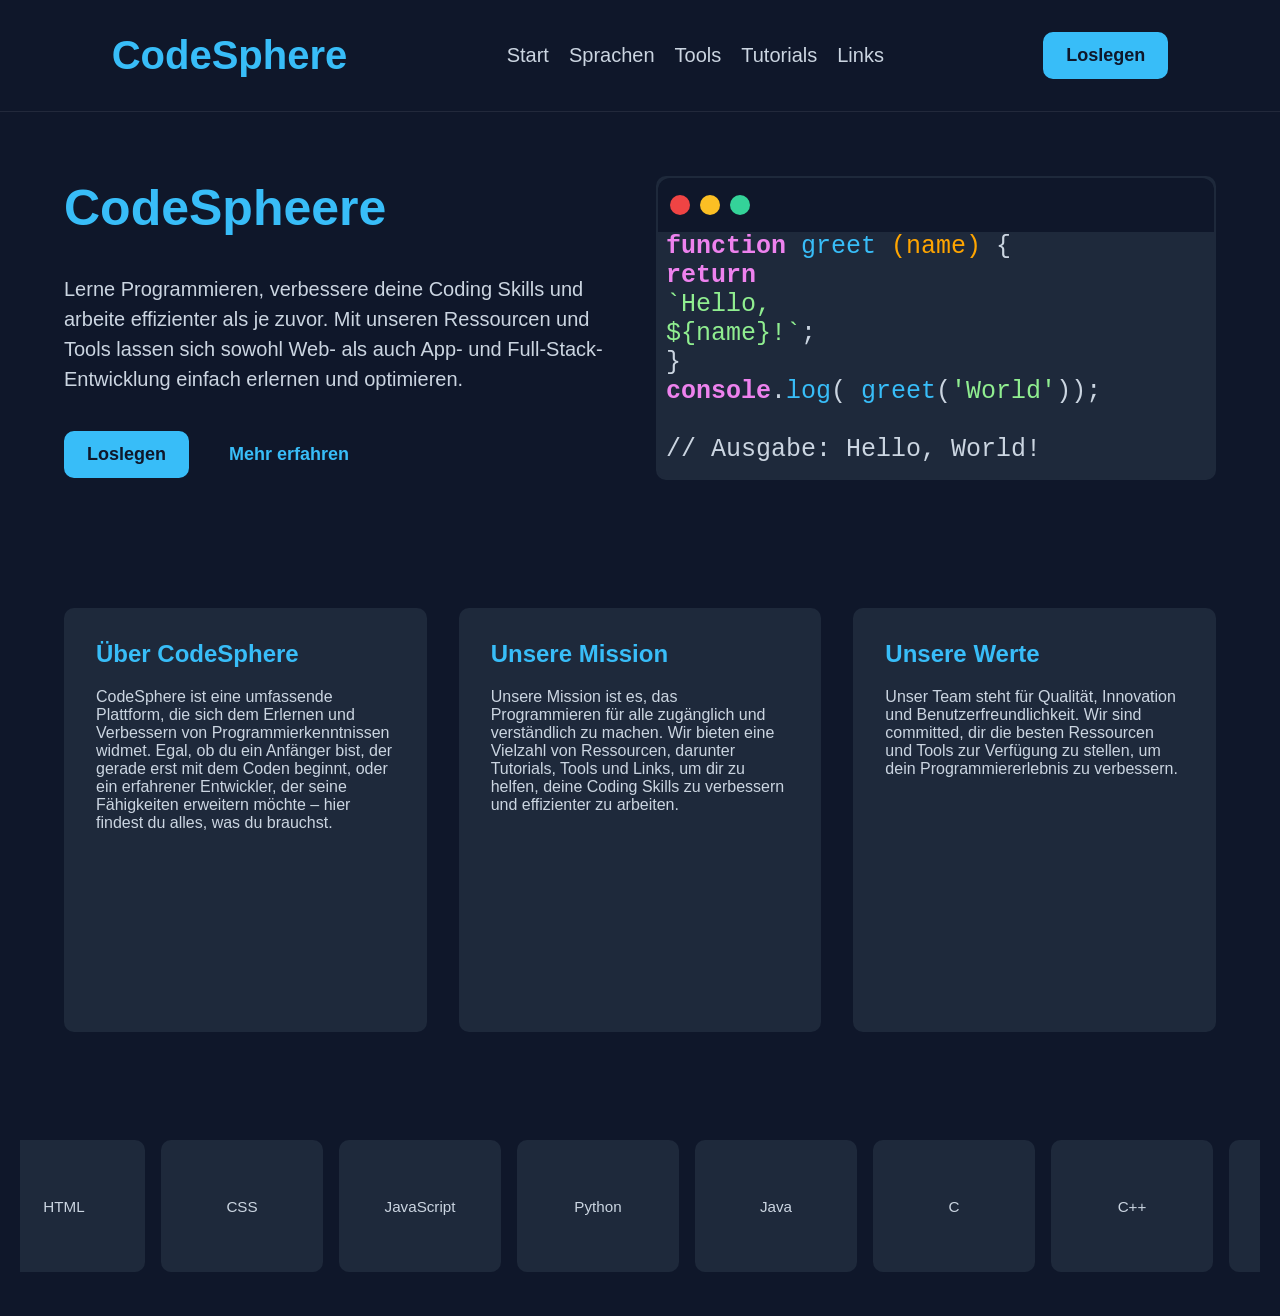
==== Codesphere/Index.html @ 3e746c72 "added lang" ====
<!doctype html>
<html lang="de">
  <head>
    <meta charset="UTF-8" />
    <meta name="viewport" content="width=device-width, initial-scale=1.0" />
    <title>CodeSphere</title>
    <link rel="stylesheet" href="Style.css" />
  </head>
  <body>
    <header>
      <div class="logo">CodeSphere</div>
      <nav class="header-nav">
        <a href="#" class="header-a">Start</a>
        <a href="#" class="header-a">Sprachen</a>
        <a href="#" class="header-a">Tools</a>
        <a href="#" class="header-a">Tutorials</a>
        <a href="#" class="header-a">Links</a>
      </nav>
      <button class="header-btn btn-primary">Loslegen</button>
    </header>
    <main>
      <section class="hero">
        <div class="hero-h">CodeSpheere</div>
        <div class="hero-txt">
          Lerne Programmieren, verbessere deine Coding Skills und arbeite
          effizienter als je zuvor. Mit unseren Ressourcen und Tools lassen sich
          sowohl Web- als auch App- und Full-Stack-Entwicklung einfach erlernen
          und optimieren.
        </div>
        <div class="hero-btns">
          <button class="btn-primary">Loslegen</button>
          <button class="btn-secondary">Mehr erfahren</button>
        </div>
        <div class="hero-code">
          <div id="code-mac">
            <div class="mac-close"></div>
            <div class="mac-minimize"></div>
            <div class="mac-maximize"></div>
          </div>
          <div id="code-bsp">
            <div class="code-line">
              <span class="code-keyword">function </span>
              <span class="code-function">greet</span>
              <span class="code-params">(name)</span> &#123;
            </div>
            <div class="code-line code-indent">
              <span class="code-keyword">return</span>
              <span class="code-string">`Hello, ${name}!`</span>;
            </div>
            <div class="code-line">&#125;</div>
            <div class="code-line">
              <span class="code-keyword">console</span>.<span
                class="code-function"
                >log</span
              >( <span class="code-function">greet</span>(<span
                class="code-string"
                >'World'</span
              >));
            </div>
            <br />
            <div class="code-line">
              <span class="code-comment">// Ausgabe: Hello, World!</span>
            </div>
          </div>
        </div>
      </section>
      <section class="About">
        <div class="card">
          <h2>Über CodeSphere</h2>
          <p>
            CodeSphere ist eine umfassende Plattform, die sich dem Erlernen und
            Verbessern von Programmierkenntnissen widmet. Egal, ob du ein
            Anfänger bist, der gerade erst mit dem Coden beginnt, oder ein
            erfahrener Entwickler, der seine Fähigkeiten erweitern möchte – hier
            findest du alles, was du brauchst.
          </p>
        </div>
        <div class="card">
          <h2>Unsere Mission</h2>
          <p>
            Unsere Mission ist es, das Programmieren für alle zugänglich und
            verständlich zu machen. Wir bieten eine Vielzahl von Ressourcen,
            darunter Tutorials, Tools und Links, um dir zu helfen, deine Coding
            Skills zu verbessern und effizienter zu arbeiten.
          </p>
        </div>
        <div class="card">
          <h2>Unsere Werte</h2>
          <p>
            Unser Team steht für Qualität, Innovation und
            Benutzerfreundlichkeit. Wir sind committed, dir die besten
            Ressourcen und Tools zur Verfügung zu stellen, um dein
            Programmiererlebnis zu verbessern.
          </p>
        </div>
      </section>
      <section class="Sprachen">
        <div class="scroller">
          <div class="lang-cards">
            <div class="language-card">HTML</div>
            <div class="language-card">CSS</div>
            <div class="language-card">JavaScript</div>
            <div class="language-card">Python</div>
            <div class="language-card">Java</div>
            <div class="language-card">C</div>
            <div class="language-card">C++</div>
            <div class="language-card">C#</div>
          </div>
          <div class="scroll">
            <div class="scroll-indicator"></div>
            <div class="scroll-indicator"></div>
            <div class="scroll-indicator"></div>
            <div class="scroll-indicator"></div>
            <div class="scroll-indicator"></div>
          </div>
        </div>
      </section>
      <section class="Tools"></section>
      <section class="Tutorials"></section>
      <section class="Links"></section>
    </main>
    <script src="Script.js"></script>
  </body>
</html>
---- Codesphere/Style.css ----
body {
  background-color: #0f172a;
  font-family: Arial, Helvetica, sans-serif;
  margin: 0;
  padding: 0;
}

header {
  padding: 2rem;
  display: flex;
  flex-direction: row;
  justify-content: space-around;
  align-items: center;
  border-bottom: 1px solid #22293b;
}

button {
  cursor: pointer;
}

.logo {
  color: #38bdf8;
  font-size: 40px;
  font-weight: bold;
}
nav {
  display: flex;
  gap: 20px;
}
nav a {
  color: #cbd5e1;
  text-decoration: none;
  font-size: 20px;
  transition: 0.3s ease;
  font-weight: 500;
}

.btn-primary {
  padding: 10px 20px;
  border-radius: 10px;
  border: none;
  background-color: #38bdf8;
  color: #0f172a;
  font-weight: 700;
  font-size: large;
  transition: all 0.3s ease-in-out;
  border: 3px solid #38bdf8;
}

.btn-secondary {
  padding: 10px 20px;
  border-radius: 10px;
  border: none;
  background-color: transparent;
  color: #38bdf8;
  font-weight: 700;
  font-size: large;
  transition: all 0.3s ease-in-out;
}

nav a:hover {
  color: #38bdf8;
}

.header-btn:hover {
  transform: scale(1.1);
  font-size: 110%;
}

.hero {
  display: grid;
  grid-template:
    "hero-h hero-code" auto
    "hero-txt hero-code" auto
    "hero-btns hero-code" auto / 1fr 1fr;
  gap: 2rem;
  padding: 4rem;
  align-items: center;
}

.hero-h {
  grid-area: hero-h;
  color: #38bdf8;
  font-size: 50px;
  font-weight: bold;
}
.hero-txt {
  grid-area: hero-txt;
  color: #cbd5e1;
  font-size: 20px;
  line-height: 1.5;
}
.hero-btns {
  grid-area: hero-btns;
  display: flex;
  gap: 20px;
}
.hero-btns .btn-primary:hover {
  background-color: transparent;
  color: #38bdf8;
  transform: scale(1.1);
  border: 3px solid #38bdf8;
}
.hero-btns .btn-secondary:hover {
  transform: scale(1.1);
}
.hero-code {
  grid-area: hero-code;
  background-color: #1e293b;
  border-radius: 10px;
  height: 300px;
}

.hero-code {
  border: 2px solid #1e293b;
  color: #cbd5e1;
  font-family: "Courier New", Courier, monospace;
  font-size: 25px;
}

#code-mac {
  width: 100%;
  height: 18%;
  background-color: #0f172a;
  border-radius: 10px;
  border-top-left-radius: 12px;
  border-top-right-radius: 12px;
  border-bottom-left-radius: 0;
  border-bottom-right-radius: 0;
  display: flex;
  align-items: center;
}
.mac-close,
.mac-minimize,
.mac-maximize {
  width: 20px;
  height: 20px;
  border-radius: 50%;
  display: inline-block;
  margin: 5px;
}

.mac-close {
  margin-left: 12px;
  background-color: #ef4444;
}
.mac-minimize {
  background-color: #fbbf24;
}
.mac-maximize {
  background-color: #34d399;
}

.code-bsp {
  color: #cbd5e1;
  font-family: "Courier New", Courier, monospace;
  font-size: 25px;
}

.code-line {
  display: block;
  margin-left: 8px;
}
.code-keyword {
  color: violet;
  font-weight: bold;
}
.code-function {
  color: #38bdf8;
}
.code-params {
  color: orange;
}
.code-string {
  color: lightgreen;
}
.code-indent {
  display: inline-block;
  width: 20px;
}

@media (max-width: 768px) {
  .hero {
    grid-template:
      "hero-h" auto
      "hero-txt" auto
      "hero-code" auto
      "hero-btns" auto / 1fr;
  }
}

.About {
  display: flex;
  flex-direction: row;
  gap: 2rem;
  padding: 4rem;
  justify-content: center;
}
.card {
  background-color: #1e293b;
  border-radius: 10px;
  padding: 2rem;
  width: 300px;
  color: #cbd5e1;
  height: 40vh;
}

.card h2 {
  color: #38bdf8;
  margin-top: 0;
}

.scroller {
  display: flex;
  margin: 20px;
  flex-direction: column;
}

.lang-cards {
  display: flex;
  gap: 1rem;
  overflow-x: auto;
  padding: 1.5rem 2rem;
  flex-shrink: 0;
  flex-grow: 0;
  align-items: center;
  scroll-behavior: smooth;
  scrollbar-width: none;
  -ms-overflow-style: none;
}

.lang-cards::-webkit-scrollbar {
  display: none;
}

.language-card {
  background-color: #1e293b;
  border-radius: 10px;
  padding: 1rem;
  min-width: 130px;
  width: 130px;
  height: 100px;
  color: #cbd5e1;
  display: flex;
  align-items: center;
  justify-content: center;
  text-align: center;
  font-size: 0.95rem;
}

.language-card:hover {
  background-color: #38bdf8;
  color: #0f172a;
  transform: scale(1.05);
  transition: all 0.3s ease-in-out;
}

.language-card:hover {
  background-color: #38bdf8;
  color: #0f172a;
  transform: scale(1.1);
  transition: all 0.3s ease-in-out;
}
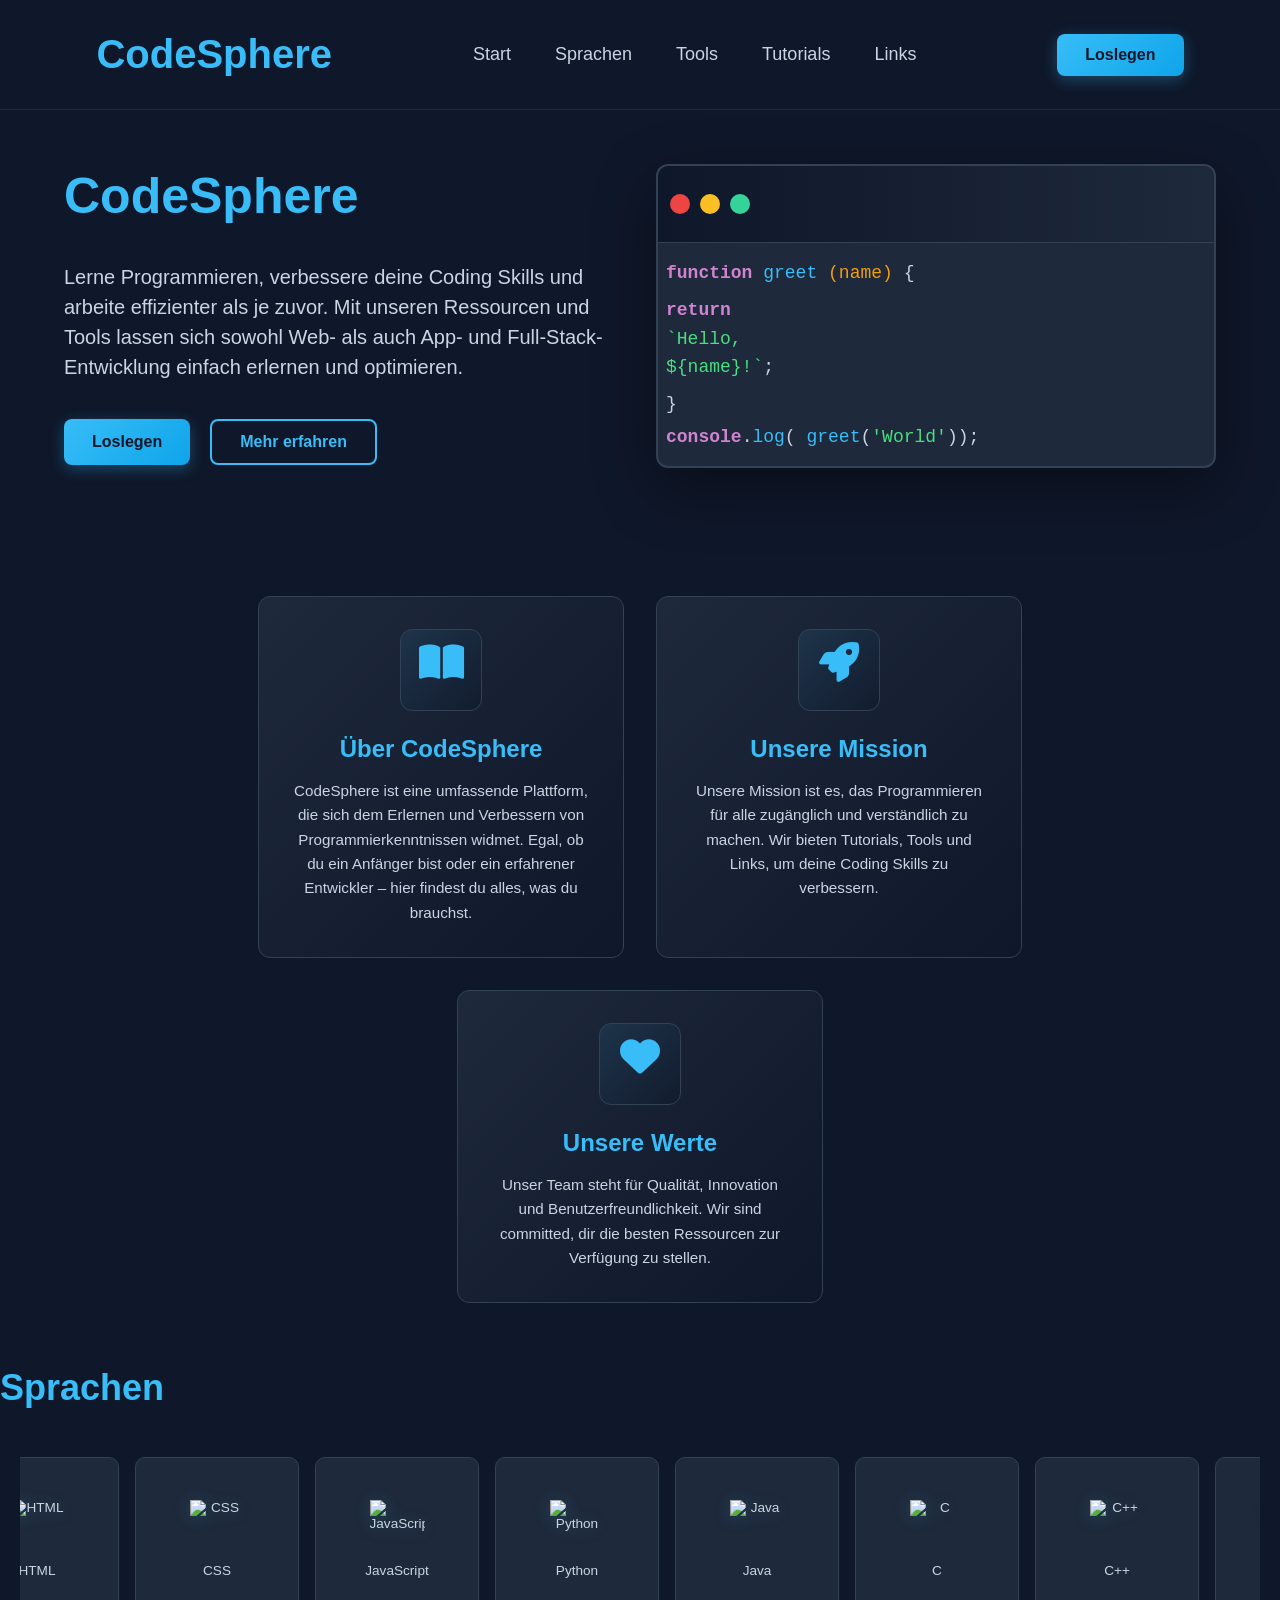
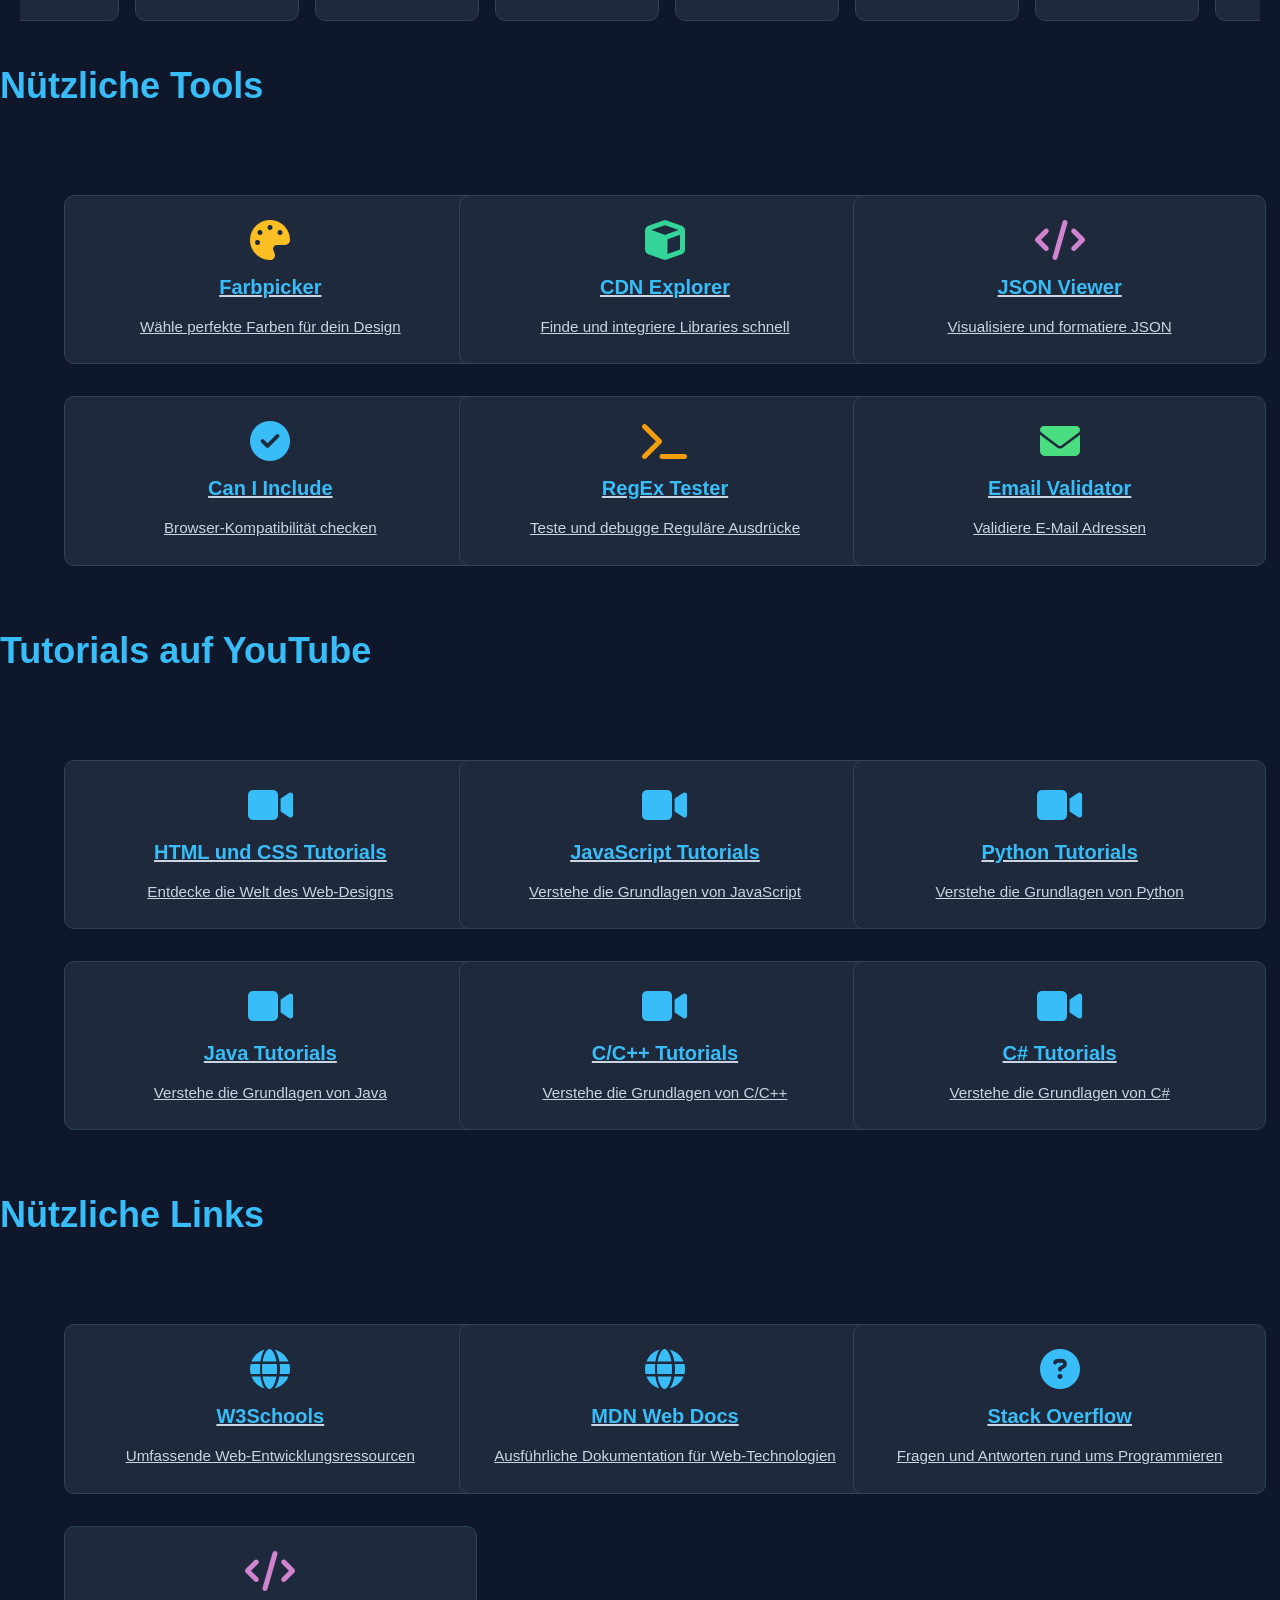
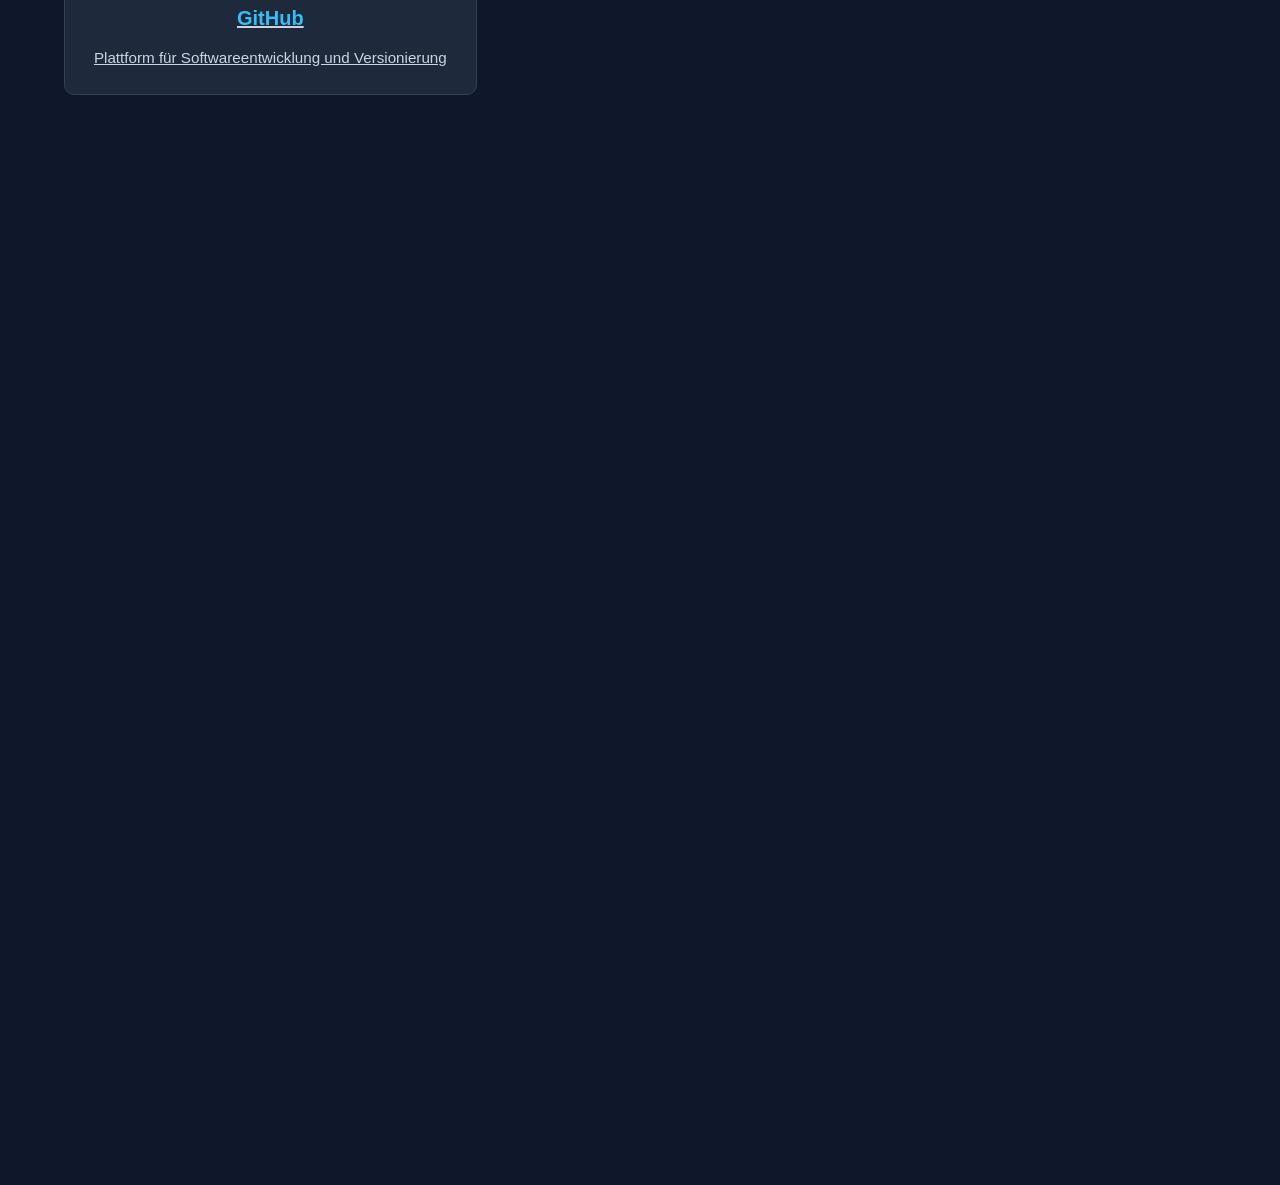
==== commit 30e3ebc5: "added tutorials..." ====
--- a/Codesphere/Index.html
+++ b/Codesphere/Index.html
@@ -4,6 +4,10 @@
     <meta charset="UTF-8" />
     <meta name="viewport" content="width=device-width, initial-scale=1.0" />
     <title>CodeSphere</title>
+    <link
+      rel="stylesheet"
+      href="https://cdnjs.cloudflare.com/ajax/libs/font-awesome/6.5.1/css/all.min.css"
+    />
     <link rel="stylesheet" href="Style.css" />
   </head>
   <body>
@@ -11,16 +15,16 @@
       <div class="logo">CodeSphere</div>
       <nav class="header-nav">
         <a href="#" class="header-a">Start</a>
-        <a href="#" class="header-a">Sprachen</a>
-        <a href="#" class="header-a">Tools</a>
-        <a href="#" class="header-a">Tutorials</a>
-        <a href="#" class="header-a">Links</a>
+        <a href="#02" class="header-a">Sprachen</a>
+        <a href="#03" class="header-a">Tools</a>
+        <a href="#04" class="header-a">Tutorials</a>
+        <a href="#05" class="header-a">Links</a>
       </nav>
       <button class="header-btn btn-primary">Loslegen</button>
     </header>
     <main>
       <section class="hero">
-        <div class="hero-h">CodeSpheere</div>
+        <div class="hero-h">CodeSphere</div>
         <div class="hero-txt">
           Lerne Programmieren, verbessere deine Coding Skills und arbeite
           effizienter als je zuvor. Mit unseren Ressourcen und Tools lassen sich
@@ -66,58 +70,292 @@
       </section>
       <section class="About">
         <div class="card">
+          <div class="card-icon">
+            <i class="fas fa-book-open"></i>
+          </div>
           <h2>Über CodeSphere</h2>
           <p>
             CodeSphere ist eine umfassende Plattform, die sich dem Erlernen und
             Verbessern von Programmierkenntnissen widmet. Egal, ob du ein
-            Anfänger bist, der gerade erst mit dem Coden beginnt, oder ein
-            erfahrener Entwickler, der seine Fähigkeiten erweitern möchte – hier
-            findest du alles, was du brauchst.
+            Anfänger bist oder ein erfahrener Entwickler – hier findest du
+            alles, was du brauchst.
           </p>
         </div>
         <div class="card">
+          <div class="card-icon">
+            <i class="fas fa-rocket"></i>
+          </div>
           <h2>Unsere Mission</h2>
           <p>
             Unsere Mission ist es, das Programmieren für alle zugänglich und
-            verständlich zu machen. Wir bieten eine Vielzahl von Ressourcen,
-            darunter Tutorials, Tools und Links, um dir zu helfen, deine Coding
-            Skills zu verbessern und effizienter zu arbeiten.
+            verständlich zu machen. Wir bieten Tutorials, Tools und Links, um
+            deine Coding Skills zu verbessern.
           </p>
         </div>
         <div class="card">
+          <div class="card-icon">
+            <i class="fas fa-heart"></i>
+          </div>
           <h2>Unsere Werte</h2>
-          <p>
+          <p id="02">
             Unser Team steht für Qualität, Innovation und
             Benutzerfreundlichkeit. Wir sind committed, dir die besten
-            Ressourcen und Tools zur Verfügung zu stellen, um dein
-            Programmiererlebnis zu verbessern.
+            Ressourcen zur Verfügung zu stellen.
           </p>
         </div>
       </section>
       <section class="Sprachen">
+        <h1 class="sect_title">Sprachen</h1>
         <div class="scroller">
           <div class="lang-cards">
-            <div class="language-card">HTML</div>
-            <div class="language-card">CSS</div>
-            <div class="language-card">JavaScript</div>
-            <div class="language-card">Python</div>
-            <div class="language-card">Java</div>
-            <div class="language-card">C</div>
-            <div class="language-card">C++</div>
-            <div class="language-card">C#</div>
-          </div>
-          <div class="scroll">
-            <div class="scroll-indicator"></div>
-            <div class="scroll-indicator"></div>
-            <div class="scroll-indicator"></div>
-            <div class="scroll-indicator"></div>
-            <div class="scroll-indicator"></div>
-          </div>
-        </div>
-      </section>
-      <section class="Tools"></section>
-      <section class="Tutorials"></section>
-      <section class="Links"></section>
+            <div class="language-card">
+              <img
+                src="https://cdn.jsdelivr.net/gh/devicons/devicon@latest/icons/html5/html5-original.svg"
+                alt="HTML"
+                class="lang-logo"
+              />
+              <span>HTML</span>
+            </div>
+            <div class="language-card">
+              <img
+                src="https://cdn.jsdelivr.net/gh/devicons/devicon@latest/icons/css3/css3-original.svg"
+                alt="CSS"
+                class="lang-logo"
+              />
+              <span>CSS</span>
+            </div>
+            <div class="language-card">
+              <img
+                src="https://cdn.jsdelivr.net/gh/devicons/devicon@latest/icons/javascript/javascript-original.svg"
+                alt="JavaScript"
+                class="lang-logo"
+              />
+              <span>JavaScript</span>
+            </div>
+            <div class="language-card">
+              <img
+                src="https://cdn.jsdelivr.net/gh/devicons/devicon@latest/icons/python/python-original.svg"
+                alt="Python"
+                class="lang-logo"
+              />
+              <span>Python</span>
+            </div>
+            <div class="language-card">
+              <img
+                src="https://cdn.jsdelivr.net/gh/devicons/devicon@latest/icons/java/java-original.svg"
+                alt="Java"
+                class="lang-logo"
+              />
+              <span>Java</span>
+            </div>
+            <div class="language-card">
+              <img
+                src="https://cdn.jsdelivr.net/gh/devicons/devicon@latest/icons/c/c-original.svg"
+                alt="C"
+                class="lang-logo"
+              />
+              <span>C</span>
+            </div>
+            <div class="language-card">
+              <img
+                src="https://cdn.jsdelivr.net/gh/devicons/devicon@latest/icons/cplusplus/cplusplus-original.svg"
+                alt="C++"
+                class="lang-logo"
+              />
+              <span>C++</span>
+            </div>
+            <div class="language-card">
+              <img
+                src="https://cdn.jsdelivr.net/gh/devicons/devicon@latest/icons/csharp/csharp-original.svg"
+                alt="C#"
+                class="lang-logo"
+                id="03"
+              />
+              <span>C#</span>
+            </div>
+          </div>
+        </div>
+      </section>
+      <section class="Tools">
+        <h1 class="sect_title">Nützliche Tools</h1>
+        <div class="tools-container">
+          <a
+            href="https://htmlcolorcodes.com/"
+            target="_blank"
+            class="tool-card"
+          >
+            <div class="tool-icon">
+              <i class="fas fa-palette"></i>
+            </div>
+            <h3>Farbpicker</h3>
+            <p>Wähle perfekte Farben für dein Design</p>
+          </a>
+          <a href="https://cdnjs.com/" target="_blank" class="tool-card">
+            <div class="tool-icon">
+              <i class="fas fa-cube"></i>
+            </div>
+            <h3>CDN Explorer</h3>
+            <p>Finde und integriere Libraries schnell</p>
+          </a>
+          <a
+            href="https://codebeautify.org/jsonviewer"
+            target="_blank"
+            class="tool-card"
+          >
+            <div class="tool-icon">
+              <i class="fas fa-code"></i>
+            </div>
+            <h3>JSON Viewer</h3>
+            <p>Visualisiere und formatiere JSON</p>
+          </a>
+          <a
+            href="https://www.caninclude.com/"
+            target="_blank"
+            class="tool-card"
+          >
+            <div class="tool-icon">
+              <i class="fas fa-check-circle"></i>
+            </div>
+            <h3>Can I Include</h3>
+            <p>Browser-Kompatibilität checken</p>
+          </a>
+          <a href="https://regex101.com/" target="_blank" class="tool-card">
+            <div class="tool-icon">
+              <i class="fas fa-terminal"></i>
+            </div>
+            <h3>RegEx Tester</h3>
+            <p>Teste und debugge Reguläre Ausdrücke</p>
+          </a>
+          <a
+            href="https://www.verifyemail.io/"
+            target="_blank"
+            class="tool-card"
+          >
+            <div class="tool-icon">
+              <i class="fas fa-envelope"></i>
+            </div>
+            <h3 id="04">Email Validator</h3>
+            <p>Validiere E-Mail Adressen</p>
+          </a>
+        </div>
+      </section>
+      <section class="Tutorials">
+        <h1 class="sect_title">Tutorials auf YouTube</h1>
+        <div class="tools-container">
+          <a
+            href="https://youtu.be/dOgFkZiVC8w"
+            target="_blank"
+            class="tool-card"
+          >
+            <div class="tool-icon">
+              <i class="fas fa-video"></i>
+            </div>
+            <h3>HTML und CSS Tutorials</h3>
+            <p>Entdecke die Welt des Web-Designs</p>
+          </a>
+          <a
+            href="https://youtu.be/1y0X1s4csWI"
+            target="_blank"
+            class="tool-card"
+          >
+            <div class="tool-icon">
+              <i class="fas fa-video"></i>
+            </div>
+            <h3>JavaScript Tutorials</h3>
+            <p>Verstehe die Grundlagen von JavaScript</p>
+          </a>
+          <a
+            href="https://youtu.be/FFrrShS7LZw"
+            target="_blank"
+            class="tool-card"
+          >
+            <div class="tool-icon">
+              <i class="fas fa-video"></i>
+            </div>
+            <h3>Python Tutorials</h3>
+            <p>Verstehe die Grundlagen von Python</p>
+          </a>
+          <a
+            href="https://youtu.be/HuYs2Vp3GtM"
+            target="_blank"
+            class="tool-card"
+          >
+            <div class="tool-icon">
+              <i class="fas fa-video"></i>
+            </div>
+            <h3>Java Tutorials</h3>
+            <p>Verstehe die Grundlagen von Java</p>
+          </a>
+          <a
+            href="https://youtu.be/_apAsU9ROp0"
+            target="_blank"
+            class="tool-card"
+          >
+            <div class="tool-icon">
+              <i class="fas fa-video"></i>
+            </div>
+            <h3>C/C++ Tutorials</h3>
+            <p>Verstehe die Grundlagen von C/C++</p>
+          </a>
+          <a
+            href="https://youtu.be/c0LcwXKWiXw"
+            target="_blank"
+            class="tool-card"
+          >
+            <div class="tool-icon">
+              <i class="fas fa-video"></i>
+            </div>
+            <h3 id="05">C# Tutorials</h3>
+            <p>Verstehe die Grundlagen von C#</p>
+          </a>
+        </div>
+      </section>
+      <section class="Links">
+        <h1 class="sect_title">Nützliche Links</h1>
+        <div class="tools-container">
+          <a
+            href="https://www.w3schools.com/"
+            target="_blank"
+            class="tool-card"
+          >
+            <div class="tool-icon">
+              <i class="fas fa-globe"></i>
+            </div>
+            <h3>W3Schools</h3>
+            <p>Umfassende Web-Entwicklungsressourcen</p>
+          </a>
+          <a
+            href="https://developer.mozilla.org/"
+            target="_blank"
+            class="tool-card"
+          >
+            <div class="tool-icon">
+              <i class="fas fa-globe"></i>
+            </div>
+            <h3>MDN Web Docs</h3>
+            <p>Ausführliche Dokumentation für Web-Technologien</p>
+          </a>
+          <a
+            href="https://stackoverflow.com/"
+            target="_blank"
+            class="tool-card"
+          >
+            <div class="tool-icon">
+              <i class="fas fa-question-circle"></i>
+            </div>
+            <h3>Stack Overflow</h3>
+            <p>Fragen und Antworten rund ums Programmieren</p>
+          </a>
+          <a href="https://github.com/" target="_blank" class="tool-card">
+            <div class="tool-icon">
+              <i class="fas fa-code"></i>
+            </div>
+            <h3>GitHub</h3>
+            <p>Plattform für Softwareentwicklung und Versionierung</p>
+          </a>
+        </div>
+      </section>
+      <br /><br /><br /><br /><br /><br /><br /><br /><br /><br /><br /><br /><br /><br /><br /><br /><br /><br /><br /><br /><br /><br /><br /><br /><br /><br /><br /><br /><br /><br /><br /><br /><br /><br /><br /><br /><br /><br /><br /><br /><br /><br /><br /><br /><br /><br /><br /><br /><br /><br /><br /><br /><br /><br /><br /><br /><br />
     </main>
     <script src="Script.js"></script>
   </body>
--- a/Codesphere/Style.css
+++ b/Codesphere/Style.css
@@ -12,10 +12,23 @@
   justify-content: space-around;
   align-items: center;
   border-bottom: 1px solid #22293b;
+  position: fixed;
+  top: 0;
+  left: 0;
+  right: 0;
+  width: 100%;
+  box-sizing: border-box;
+  background-color: #0f172a;
+  z-index: 1000;
+}
+
+main {
+  margin-top: 100px;
 }
 
 button {
   cursor: pointer;
+  font-family: Arial, Helvetica, sans-serif;
 }
 
 .logo {
@@ -23,39 +36,69 @@
   font-size: 40px;
   font-weight: bold;
 }
+
 nav {
   display: flex;
   gap: 20px;
 }
+
 nav a {
   color: #cbd5e1;
   text-decoration: none;
-  font-size: 20px;
-  transition: 0.3s ease;
+  font-size: 18px;
+  transition: all 0.3s ease;
   font-weight: 500;
+  padding: 8px 12px;
+  border-radius: 6px;
+}
+
+nav a:hover {
+  color: #38bdf8;
+  background-color: rgba(56, 189, 248, 0.1);
 }
 
 .btn-primary {
-  padding: 10px 20px;
-  border-radius: 10px;
+  padding: 12px 28px;
+  border-radius: 8px;
   border: none;
-  background-color: #38bdf8;
+  background: linear-gradient(135deg, #38bdf8 0%, #0ea5e9 100%);
   color: #0f172a;
   font-weight: 700;
-  font-size: large;
-  transition: all 0.3s ease-in-out;
-  border: 3px solid #38bdf8;
+  font-size: 1rem;
+  transition: all 0.3s ease;
+  box-shadow: 0 4px 15px rgba(56, 189, 248, 0.3);
+  cursor: pointer;
+}
+
+.btn-primary:hover {
+  transform: translateY(-2px);
+  box-shadow: 0 8px 25px rgba(56, 189, 248, 0.5);
+}
+
+.btn-primary:active {
+  transform: translateY(0);
 }
 
 .btn-secondary {
-  padding: 10px 20px;
-  border-radius: 10px;
-  border: none;
+  padding: 12px 28px;
+  border-radius: 8px;
+  border: 2px solid #38bdf8;
   background-color: transparent;
   color: #38bdf8;
   font-weight: 700;
-  font-size: large;
-  transition: all 0.3s ease-in-out;
+  font-size: 1rem;
+  transition: all 0.3s ease;
+  cursor: pointer;
+}
+
+.btn-secondary:hover {
+  background-color: rgba(56, 189, 248, 0.1);
+  transform: translateY(-2px);
+  box-shadow: 0 8px 20px rgba(56, 189, 248, 0.3);
+}
+
+.btn-secondary:active {
+  transform: translateY(0);
 }
 
 nav a:hover {
@@ -63,8 +106,7 @@
 }
 
 .header-btn:hover {
-  transform: scale(1.1);
-  font-size: 110%;
+  transform: translateY(-2px);
 }
 
 .hero {
@@ -84,51 +126,49 @@
   font-size: 50px;
   font-weight: bold;
 }
+
 .hero-txt {
   grid-area: hero-txt;
   color: #cbd5e1;
   font-size: 20px;
   line-height: 1.5;
 }
+
 .hero-btns {
   grid-area: hero-btns;
   display: flex;
   gap: 20px;
-}
-.hero-btns .btn-primary:hover {
-  background-color: transparent;
-  color: #38bdf8;
-  transform: scale(1.1);
-  border: 3px solid #38bdf8;
-}
-.hero-btns .btn-secondary:hover {
-  transform: scale(1.1);
 }
 .hero-code {
   grid-area: hero-code;
   background-color: #1e293b;
-  border-radius: 10px;
+  border-radius: 12px;
   height: 300px;
-}
-
-.hero-code {
-  border: 2px solid #1e293b;
+  border: 2px solid #334155;
   color: #cbd5e1;
   font-family: "Courier New", Courier, monospace;
-  font-size: 25px;
+  font-size: 18px;
+  overflow: hidden;
+  box-shadow: 0 20px 60px rgba(0, 0, 0, 0.4);
+  transition: all 0.3s ease;
+}
+
+.hero-code:hover {
+  border-color: #38bdf8;
+  box-shadow: 0 20px 60px rgba(56, 189, 248, 0.2);
 }
 
 #code-mac {
   width: 100%;
-  height: 18%;
-  background-color: #0f172a;
-  border-radius: 10px;
-  border-top-left-radius: 12px;
-  border-top-right-radius: 12px;
-  border-bottom-left-radius: 0;
-  border-bottom-right-radius: 0;
-  display: flex;
-  align-items: center;
+  height: 20%;
+  background: linear-gradient(to right, #0f172a, #1e293b);
+  border-radius: 0;
+  border-top-left-radius: 10px;
+  border-top-right-radius: 10px;
+  border-bottom: 1px solid #334155;
+  display: flex;
+  align-items: center;
+  padding: 8px 0;
 }
 .mac-close,
 .mac-minimize,
@@ -157,26 +197,57 @@
   font-size: 25px;
 }
 
+#code-bsp {
+  padding: 12px 8px;
+  height: 80%;
+  overflow-y: auto;
+  scrollbar-width: thin;
+  scrollbar-color: #334155 transparent;
+}
+
+#code-bsp::-webkit-scrollbar {
+  width: 6px;
+}
+
+#code-bsp::-webkit-scrollbar-track {
+  background: transparent;
+}
+
+#code-bsp::-webkit-scrollbar-thumb {
+  background: #334155;
+  border-radius: 3px;
+}
+
 .code-line {
   display: block;
-  margin-left: 8px;
-}
+  margin: 4px 0;
+  line-height: 1.6;
+}
+
 .code-keyword {
-  color: violet;
+  color: #d084d0;
   font-weight: bold;
 }
+
 .code-function {
   color: #38bdf8;
 }
+
 .code-params {
-  color: orange;
-}
+  color: #f59e0b;
+}
+
 .code-string {
-  color: lightgreen;
+  color: #4ade80;
+}
+
+.code-comment {
+  color: #64748b;
 }
 .code-indent {
   display: inline-block;
-  width: 20px;
+  width: 24px;
+  margin-right: 4px;
 }
 
 @media (max-width: 768px) {
@@ -195,19 +266,68 @@
   gap: 2rem;
   padding: 4rem;
   justify-content: center;
-}
+  flex-wrap: wrap;
+}
+
 .card {
-  background-color: #1e293b;
-  border-radius: 10px;
+  background: linear-gradient(135deg, #1e293b 0%, #0f172a 100%);
+  border-radius: 12px;
   padding: 2rem;
   width: 300px;
   color: #cbd5e1;
-  height: 40vh;
+  border: 1px solid #334155;
+  transition: all 0.3s ease;
+  display: flex;
+  flex-direction: column;
+  align-items: center;
+  text-align: center;
+}
+
+.card:hover {
+  border-color: #38bdf8;
+  transform: translateY(-8px);
+  box-shadow: 0 15px 40px rgba(56, 189, 248, 0.15);
+}
+
+.card-icon {
+  width: 80px;
+  height: 80px;
+  margin-bottom: 1.5rem;
+  display: flex;
+  align-items: center;
+  justify-content: center;
+  background: linear-gradient(
+    135deg,
+    rgba(56, 189, 248, 0.1),
+    rgba(15, 23, 42, 0.5)
+  );
+  border-radius: 12px;
+  border: 1px solid #334155;
+  font-size: 40px;
+  color: #38bdf8;
+  transition: all 0.3s ease;
+}
+
+.card:hover .card-icon {
+  background: linear-gradient(
+    135deg,
+    rgba(56, 189, 248, 0.2),
+    rgba(56, 189, 248, 0.05)
+  );
+  border-color: #38bdf8;
+  transform: scale(1.1);
 }
 
 .card h2 {
   color: #38bdf8;
-  margin-top: 0;
+  margin: 0 0 1rem 0;
+  font-size: 1.5rem;
+}
+
+.card p {
+  font-size: 0.95rem;
+  line-height: 1.6;
+  margin: 0;
 }
 
 .scroller {
@@ -239,25 +359,131 @@
   padding: 1rem;
   min-width: 130px;
   width: 130px;
-  height: 100px;
-  color: #cbd5e1;
-  display: flex;
+  height: 130px;
+  color: #cbd5e1;
+  display: flex;
+  flex-direction: column;
   align-items: center;
   justify-content: center;
   text-align: center;
+  font-size: 0.85rem;
+  border: 1px solid #334155;
+  transition: all 0.3s ease;
+  gap: 0.5rem;
+}
+
+.language-card:hover {
+  border-color: #38bdf8;
+  transform: scale(1.08);
+  box-shadow: 0 8px 20px rgba(56, 189, 248, 0.2);
+}
+
+.lang-logo {
+  width: 55px;
+  height: 55px;
+  object-fit: contain;
+  filter: drop-shadow(0 2px 8px rgba(56, 189, 248, 0.2));
+  transition: all 0.3s ease;
+}
+
+.language-card:hover .lang-logo {
+  filter: drop-shadow(0 4px 12px rgba(56, 189, 248, 0.4));
+  transform: scale(1.05);
+}
+
+@media (max-width: 768px) {
+  .About {
+    flex-direction: column;
+    align-items: center;
+  }
+}
+
+.sect_title {
+  color: #38bdf8;
+  font-size: 36px;
+  font-weight: bold;
+  margin: 0 0 1.5rem 0;
+}
+
+.tool-card {
+  background-color: #1e293b;
+  border-radius: 10px;
+  padding: 1.5rem;
+  width: 100%;
+  max-width: 400px;
+  color: #cbd5e1;
+  display: flex;
+  flex-direction: column;
+  align-items: center;
+  text-align: center;
   font-size: 0.95rem;
-}
-
-.language-card:hover {
-  background-color: #38bdf8;
-  color: #0f172a;
-  transform: scale(1.05);
-  transition: all 0.3s ease-in-out;
-}
-
-.language-card:hover {
-  background-color: #38bdf8;
-  color: #0f172a;
+  border: 1px solid #334155;
+  transition: all 0.3s ease;
+}
+
+.tool-card:hover {
+  border-color: #38bdf8;
+  transform: translateY(-6px);
+  box-shadow: 0 10px 30px rgba(56, 189, 248, 0.2);
+}
+
+.tool-card h3 {
+  color: #38bdf8;
+  margin: 0 0 1rem 0;
+  font-size: 1.25rem;
+}
+
+.tool-card p {
+  margin: 0;
+  line-height: 1.6;
+}
+
+.tools-container {
+  display: grid;
+  grid-template-columns: repeat(auto-fit, minmax(300px, 1fr));
+  gap: 2rem;
+  padding: 4rem;
+  align-items: center;
+}
+
+.fas {
+  font-size: 40px;
+  color: #38bdf8;
+  margin-bottom: 1rem;
+  transition: all 0.3s ease;
+}
+
+.tool-card:hover .fas {
   transform: scale(1.1);
-  transition: all 0.3s ease-in-out;
-}
+  text-shadow: 0 4px 12px rgba(56, 189, 248, 0.3);
+}
+
+.fa-palette {
+  color: #fbbf24;
+}
+
+.fa-cube {
+  color: #34d399;
+}
+
+.fa-code {
+  color: #d084d0;
+}
+
+.fa-check-circle {
+  color: #38bdf8;
+}
+
+.fa-terminal {
+  color: #f59e0b;
+}
+
+.fa-envelope {
+  color: #4ade80;
+}
+
+@media (max-width: 768px) {
+  .tools-container {
+    padding: 2rem;
+  }
+}
